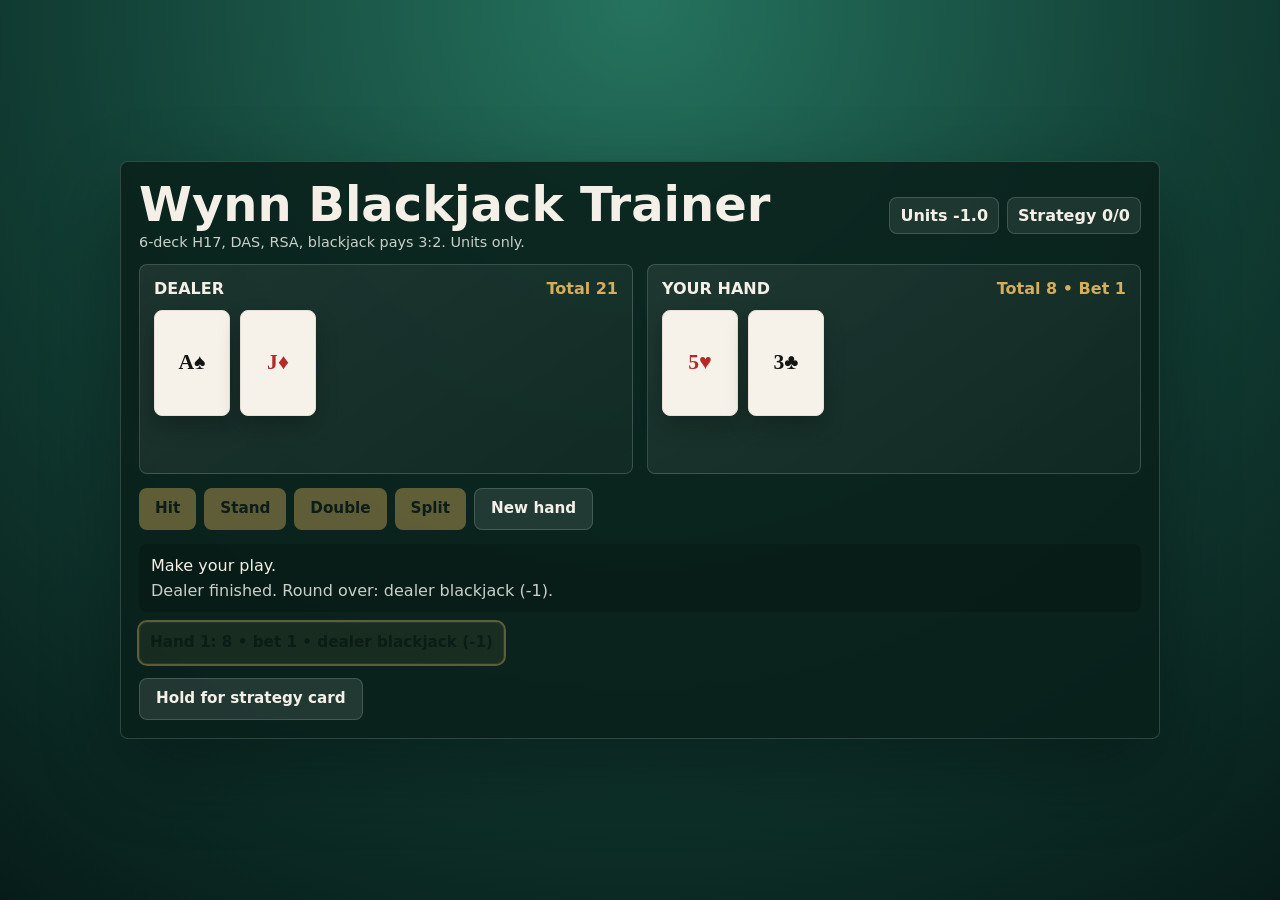
==== blackjack-trainer/index.html @ f24efb58 "Add blackjack trainer split hand flow" ====
<!doctype html>
<html lang="en">
  <head>
    <meta charset="utf-8">
    <meta name="viewport" content="width=device-width, initial-scale=1">
    <title>Wynn Blackjack Trainer</title>
    <link rel="stylesheet" href="styles.css">
  </head>
  <body>
    <main class="table">
      <section class="trainer" aria-labelledby="title">
        <header class="topbar">
          <div>
            <h1 id="title">Wynn Blackjack Trainer</h1>
            <p>6-deck H17, DAS, RSA, blackjack pays 3:2. Units only.</p>
          </div>
          <div class="stats" aria-live="polite">
            <span id="bankroll">Units 0.0</span>
            <span id="accuracy">Strategy 0/0</span>
          </div>
        </header>

        <section class="felt" aria-live="polite">
          <div class="hand dealer-area">
            <div class="hand-heading">
              <h2>Dealer</h2>
              <span id="dealer-total"></span>
            </div>
            <div id="dealer-cards" class="cards"></div>
          </div>

          <div class="hand player-area">
            <div class="hand-heading">
              <h2 id="player-label">Your hand</h2>
              <span id="player-total"></span>
            </div>
            <div id="player-cards" class="cards"></div>
          </div>
        </section>

        <section class="controls">
          <button id="hit-button" type="button">Hit</button>
          <button id="stand-button" type="button">Stand</button>
          <button id="double-button" type="button">Double</button>
          <button id="split-button" type="button">Split</button>
          <button id="deal-button" class="secondary" type="button">New hand</button>
        </section>

        <section class="feedback" aria-live="polite">
          <p id="strategy-feedback">Make your play.</p>
          <p id="round-feedback"></p>
        </section>

        <section class="hands-strip" aria-label="Split hands">
          <div id="hand-tabs" class="hand-tabs"></div>
        </section>

        <section class="strategy-card-wrap">
          <button id="strategy-card-button" class="secondary hold-button" type="button">
            Hold for strategy card
          </button>
          <div id="strategy-card" class="strategy-card" hidden>
            <h2>Basic Strategy Card</h2>
            <div class="mini-grid">
              <div>
                <h3>Hard totals</h3>
                <p>17+: Stand. 13-16 stand vs 2-6, otherwise hit. 12 stands vs 4-6. 11 doubles all. 10 doubles vs 2-9. 9 doubles vs 3-6.</p>
              </div>
              <div>
                <h3>Soft totals</h3>
                <p>A,8 stands except double vs 6. A,7 doubles vs 2-6, stands vs 7-8, hits vs 9-A. A,2-A,6 double in strong dealer-bust spots.</p>
              </div>
              <div>
                <h3>Pairs</h3>
                <p>Always split A,A and 8,8. Never split 10s or 5s. Split 2s/3s/6s/7s in dealer weak spots. Split 9s except vs 7, 10, A.</p>
              </div>
              <div>
                <h3>Surrender note</h3>
                <p>Some Wynn tables offer late surrender, but this trainer uses only Hit, Stand, Double, Split. Surrender spots use the playable fallback.</p>
              </div>
            </div>
          </div>
        </section>
      </section>
    </main>
    <script src="script.js"></script>
  </body>
</html>
---- blackjack-trainer/styles.css ----
:root {
  color-scheme: dark;
  --felt: #123f35;
  --felt-light: #1a594b;
  --panel: #102a25;
  --ink: #f4f0e8;
  --muted: #c9d0c8;
  --gold: #d5ae5b;
  --red: #c94e47;
  --green: #66c28b;
  --edge: rgba(255, 255, 255, 0.16);
}

* {
  box-sizing: border-box;
}

body {
  margin: 0;
  min-height: 100vh;
  color: var(--ink);
  background: radial-gradient(circle at 50% 0%, #25735e 0%, var(--felt) 52%, #071c18 100%);
  font-family: Inter, ui-sans-serif, system-ui, -apple-system, BlinkMacSystemFont, "Segoe UI", sans-serif;
}

.table {
  min-height: 100vh;
  display: grid;
  place-items: center;
  padding: 14px;
}

.trainer {
  width: min(1040px, 100%);
  max-height: calc(100vh - 28px);
  overflow: auto;
  padding: 18px;
  border: 1px solid var(--edge);
  border-radius: 8px;
  background: rgba(10, 32, 27, 0.88);
  box-shadow: 0 28px 80px rgba(0, 0, 0, 0.32);
}

.topbar,
.hand-heading,
.controls,
.stats,
.game-row,
.hand-tabs {
  display: flex;
  align-items: center;
}

.topbar {
  justify-content: space-between;
  gap: 18px;
  margin-bottom: 14px;
}

h1,
h2,
h3,
p {
  margin: 0;
}

h1 {
  font-size: clamp(1.7rem, 4vw, 3rem);
  line-height: 1;
}

.topbar p {
  margin-top: 6px;
  color: var(--muted);
  font-size: 0.9rem;
}

.stats {
  gap: 8px;
  flex-wrap: wrap;
  justify-content: flex-end;
}

.stats span,
.hand-tabs button {
  padding: 8px 10px;
  border: 1px solid var(--edge);
  border-radius: 8px;
  background: rgba(255, 255, 255, 0.08);
  font-weight: 800;
}

.felt {
  display: grid;
  grid-template-columns: 1fr 1fr;
  gap: 14px;
}

.hand {
  min-height: 210px;
  padding: 14px;
  border: 1px solid var(--edge);
  border-radius: 8px;
  background: linear-gradient(145deg, rgba(255, 255, 255, 0.08), rgba(255, 255, 255, 0.03));
}

.hand-heading {
  justify-content: space-between;
  margin-bottom: 12px;
}

.hand-heading h2 {
  font-size: 1rem;
  text-transform: uppercase;
}

.hand-heading span {
  color: var(--gold);
  font-weight: 800;
}

.cards {
  display: flex;
  flex-wrap: wrap;
  gap: 10px;
}

.card {
  width: 76px;
  aspect-ratio: 0.72;
  display: grid;
  place-items: center;
  border-radius: 8px;
  border: 1px solid #e6e0d4;
  background: #f7f2e9;
  color: #141414;
  font: 900 1.35rem/1 Georgia, serif;
  box-shadow: 0 10px 22px rgba(0, 0, 0, 0.22);
}

.card.red {
  color: #b72828;
}

.card.back {
  border-color: var(--gold);
  background: repeating-linear-gradient(45deg, #143a55 0 8px, #0f2b40 8px 16px);
  color: transparent;
}

.controls {
  flex-wrap: wrap;
  gap: 8px;
  margin: 14px 0;
}

button {
  min-height: 42px;
  padding: 0 16px;
  border: 0;
  border-radius: 8px;
  color: #101410;
  background: var(--gold);
  font: 900 0.95rem/1 system-ui, sans-serif;
  cursor: pointer;
}

button:hover:not(:disabled) {
  filter: brightness(1.08);
}

button:disabled {
  opacity: 0.42;
  cursor: default;
}

button.secondary {
  color: var(--ink);
  background: rgba(255, 255, 255, 0.1);
  border: 1px solid var(--edge);
}

.feedback {
  display: grid;
  gap: 6px;
  min-height: 64px;
  padding: 12px;
  border-radius: 8px;
  background: rgba(0, 0, 0, 0.18);
}

#strategy-feedback.good {
  color: var(--green);
}

#strategy-feedback.bad {
  color: #ffaaa4;
}

#round-feedback {
  color: var(--muted);
}

.hands-strip {
  margin-top: 10px;
}

.hand-tabs {
  gap: 8px;
  flex-wrap: wrap;
}

.hand-tabs button.active {
  outline: 2px solid var(--gold);
  background: rgba(213, 174, 91, 0.18);
}

.hand-tabs button:not(.active) {
  cursor: pointer;
}

.strategy-card-wrap {
  position: relative;
  margin-top: 14px;
}

.strategy-card {
  position: absolute;
  left: 0;
  bottom: 52px;
  z-index: 5;
  width: min(720px, 100%);
  padding: 16px;
  border: 1px solid var(--gold);
  border-radius: 8px;
  background: #f8f1df;
  color: #19150f;
  box-shadow: 0 20px 80px rgba(0, 0, 0, 0.42);
}

.strategy-card h2 {
  margin-bottom: 10px;
}

.mini-grid {
  display: grid;
  grid-template-columns: repeat(2, minmax(0, 1fr));
  gap: 12px;
}

.mini-grid div {
  padding: 10px;
  border: 1px solid #d8c797;
  border-radius: 8px;
}

.mini-grid h3 {
  margin-bottom: 6px;
  font-size: 0.85rem;
  text-transform: uppercase;
}

.mini-grid p {
  font-size: 0.9rem;
  line-height: 1.35;
}

@media (max-width: 760px) {
  .topbar,
  .felt,
  .mini-grid {
    grid-template-columns: 1fr;
  }

  .topbar,
  .felt {
    display: grid;
  }

  .card {
    width: 60px;
  }
}
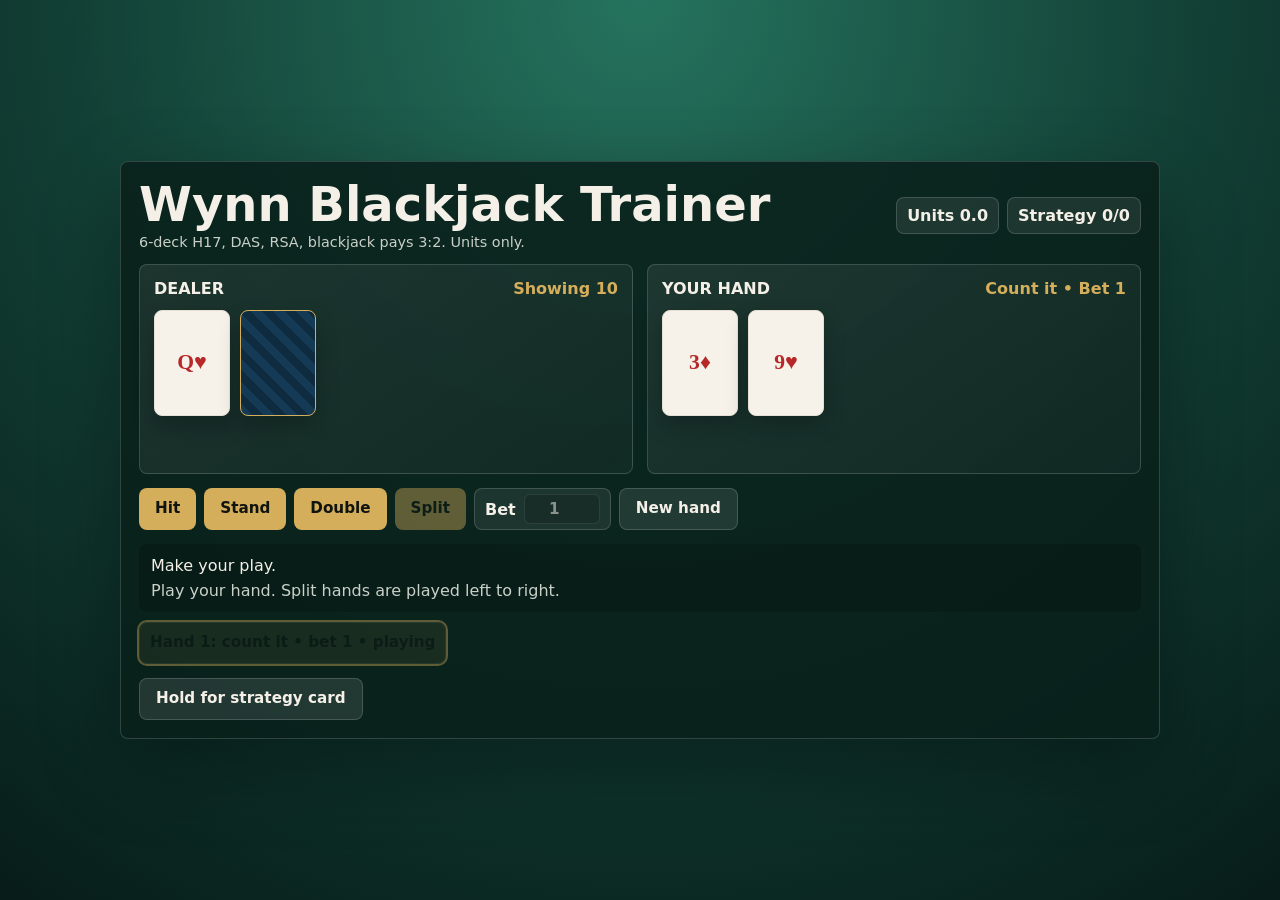
==== commit 7e545919: "Add betting controls and strategy chart" ====
--- a/blackjack-trainer/index.html
+++ b/blackjack-trainer/index.html
@@ -43,6 +43,10 @@
           <button id="stand-button" type="button">Stand</button>
           <button id="double-button" type="button">Double</button>
           <button id="split-button" type="button">Split</button>
+          <label class="bet-control">
+            Bet
+            <input id="bet-input" type="number" min="1" max="100" step="1" value="1">
+          </label>
           <button id="deal-button" class="secondary" type="button">New hand</button>
         </section>
 
@@ -60,25 +64,9 @@
             Hold for strategy card
           </button>
           <div id="strategy-card" class="strategy-card" hidden>
-            <h2>Basic Strategy Card</h2>
-            <div class="mini-grid">
-              <div>
-                <h3>Hard totals</h3>
-                <p>17+: Stand. 13-16 stand vs 2-6, otherwise hit. 12 stands vs 4-6. 11 doubles all. 10 doubles vs 2-9. 9 doubles vs 3-6.</p>
-              </div>
-              <div>
-                <h3>Soft totals</h3>
-                <p>A,8 stands except double vs 6. A,7 doubles vs 2-6, stands vs 7-8, hits vs 9-A. A,2-A,6 double in strong dealer-bust spots.</p>
-              </div>
-              <div>
-                <h3>Pairs</h3>
-                <p>Always split A,A and 8,8. Never split 10s or 5s. Split 2s/3s/6s/7s in dealer weak spots. Split 9s except vs 7, 10, A.</p>
-              </div>
-              <div>
-                <h3>Surrender note</h3>
-                <p>Some Wynn tables offer late surrender, but this trainer uses only Hit, Stand, Double, Split. Surrender spots use the playable fallback.</p>
-              </div>
-            </div>
+            <h2>H17 Basic Strategy</h2>
+            <p class="card-note">Wynn-style 6-deck H17, DAS, RSA. Surrender spots fall back to the playable action in this trainer.</p>
+            <div id="strategy-card-tables" class="strategy-tables"></div>
           </div>
         </section>
       </section>
--- a/blackjack-trainer/styles.css
+++ b/blackjack-trainer/styles.css
@@ -154,6 +154,34 @@
   margin: 14px 0;
 }
 
+.bet-control {
+  min-height: 42px;
+  display: inline-flex;
+  align-items: center;
+  gap: 8px;
+  padding: 0 10px;
+  border: 1px solid var(--edge);
+  border-radius: 8px;
+  color: var(--ink);
+  background: rgba(255, 255, 255, 0.08);
+  font-weight: 900;
+}
+
+.bet-control input {
+  width: 76px;
+  min-height: 30px;
+  border: 1px solid var(--edge);
+  border-radius: 6px;
+  color: var(--ink);
+  background: rgba(0, 0, 0, 0.25);
+  font: 900 0.95rem/1 system-ui, sans-serif;
+  text-align: center;
+}
+
+.bet-control input:disabled {
+  opacity: 0.5;
+}
+
 button {
   min-height: 42px;
   padding: 0 16px;
@@ -229,8 +257,10 @@
   left: 0;
   bottom: 52px;
   z-index: 5;
-  width: min(720px, 100%);
-  padding: 16px;
+  width: min(980px, calc(100vw - 28px));
+  max-height: min(76vh, 760px);
+  overflow: auto;
+  padding: 14px;
   border: 1px solid var(--gold);
   border-radius: 8px;
   background: #f8f1df;
@@ -238,37 +268,92 @@
   box-shadow: 0 20px 80px rgba(0, 0, 0, 0.42);
 }
 
+.strategy-card[hidden] {
+  display: none;
+}
+
 .strategy-card h2 {
-  margin-bottom: 10px;
-}
-
-.mini-grid {
-  display: grid;
-  grid-template-columns: repeat(2, minmax(0, 1fr));
+  margin-bottom: 4px;
+}
+
+.card-note {
+  margin-bottom: 12px;
+  color: #4d4332;
+  font-size: 0.85rem;
+}
+
+.strategy-tables {
+  display: grid;
+  grid-template-columns: repeat(3, minmax(0, 1fr));
   gap: 12px;
 }
 
-.mini-grid div {
-  padding: 10px;
-  border: 1px solid #d8c797;
-  border-radius: 8px;
-}
-
-.mini-grid h3 {
+.strategy-table-section {
+  min-width: 0;
+}
+
+.strategy-table-section h3 {
   margin-bottom: 6px;
   font-size: 0.85rem;
   text-transform: uppercase;
 }
 
-.mini-grid p {
-  font-size: 0.9rem;
-  line-height: 1.35;
+.strategy-table-section table {
+  width: 100%;
+  border-collapse: collapse;
+  table-layout: fixed;
+  overflow: hidden;
+  border-radius: 6px;
+  font-size: 0.72rem;
+}
+
+.strategy-table-section th,
+.strategy-table-section td {
+  border: 1px solid #d7cba8;
+  padding: 4px 3px;
+  text-align: center;
+}
+
+.strategy-table-section th {
+  background: #efe3bf;
+  color: #2c2518;
+  font-weight: 900;
+}
+
+.strategy-table-section td {
+  color: #111;
+  font-weight: 900;
+}
+
+.strategy-table-section td.hit {
+  background: #f3d46b;
+}
+
+.strategy-table-section td.stand {
+  background: #80c792;
+}
+
+.strategy-table-section td.double {
+  background: #83b8e8;
+}
+
+.strategy-table-section td.split {
+  background: #e9867d;
+}
+
+.strategy-table-section::after {
+  content: "H Hit   S Stand   D Double   P Split";
+  display: block;
+  margin-top: 6px;
+  color: #4d4332;
+  font-size: 0.72rem;
+  font-weight: 800;
 }
 
 @media (max-width: 760px) {
   .topbar,
   .felt,
-  .mini-grid {
+  .strategy-tables {
     grid-template-columns: 1fr;
   }
 
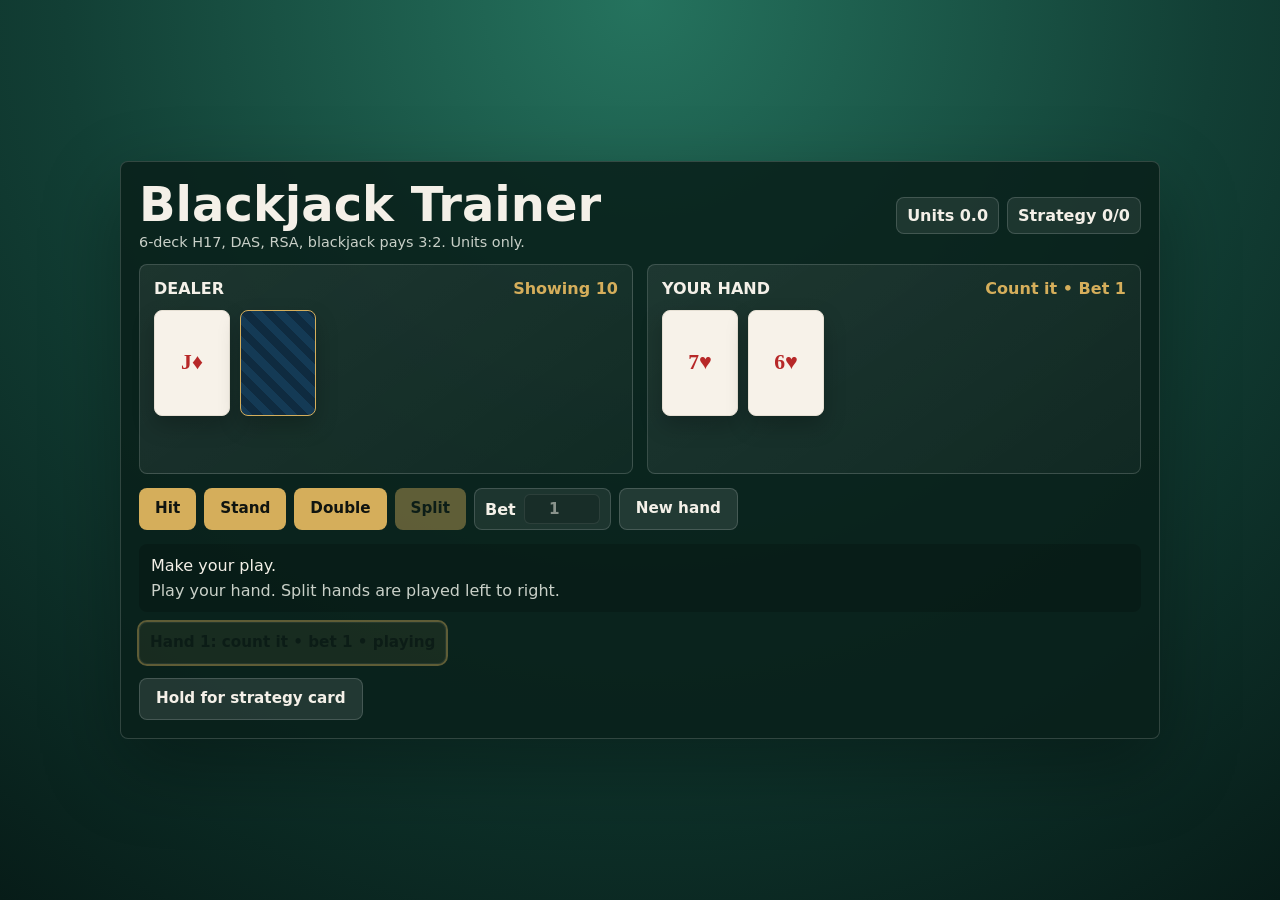
==== commit 11632341: "Rename trainer and simplify result message" ====
--- a/blackjack-trainer/index.html
+++ b/blackjack-trainer/index.html
@@ -3,7 +3,7 @@
   <head>
     <meta charset="utf-8">
     <meta name="viewport" content="width=device-width, initial-scale=1">
-    <title>Wynn Blackjack Trainer</title>
+    <title>Blackjack Trainer</title>
     <link rel="stylesheet" href="styles.css">
   </head>
   <body>
@@ -11,7 +11,7 @@
       <section class="trainer" aria-labelledby="title">
         <header class="topbar">
           <div>
-            <h1 id="title">Wynn Blackjack Trainer</h1>
+            <h1 id="title">Blackjack Trainer</h1>
             <p>6-deck H17, DAS, RSA, blackjack pays 3:2. Units only.</p>
           </div>
           <div class="stats" aria-live="polite">
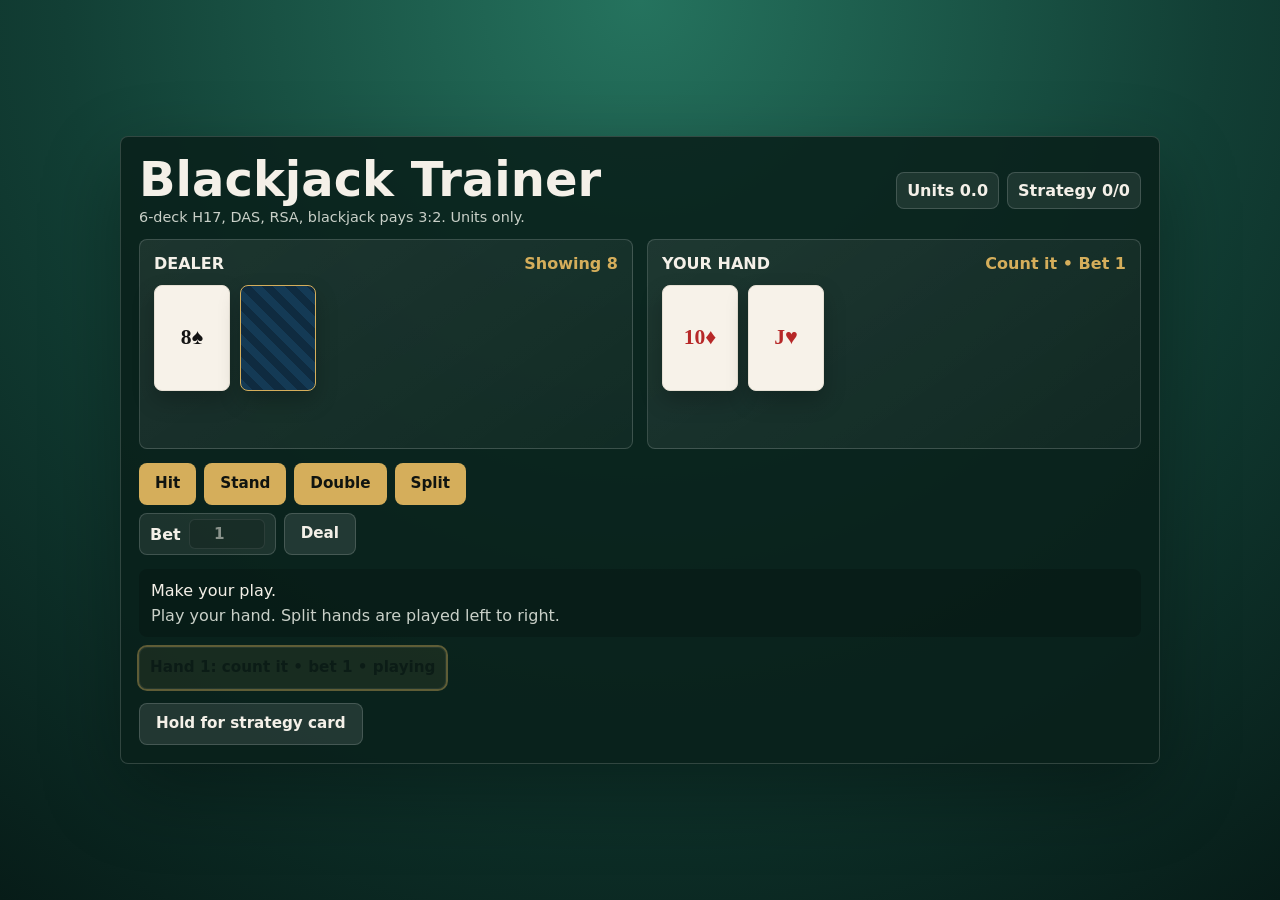
==== commit 425bccbc: "Move deal controls to separate row" ====
--- a/blackjack-trainer/index.html
+++ b/blackjack-trainer/index.html
@@ -43,11 +43,14 @@
           <button id="stand-button" type="button">Stand</button>
           <button id="double-button" type="button">Double</button>
           <button id="split-button" type="button">Split</button>
+        </section>
+
+        <section class="deal-controls">
           <label class="bet-control">
             Bet
             <input id="bet-input" type="number" min="1" max="100" step="1" value="1">
           </label>
-          <button id="deal-button" class="secondary" type="button">New hand</button>
+          <button id="deal-button" class="secondary" type="button">Deal</button>
         </section>
 
         <section class="feedback" aria-live="polite">
--- a/blackjack-trainer/styles.css
+++ b/blackjack-trainer/styles.css
@@ -148,10 +148,20 @@
   color: transparent;
 }
 
-.controls {
+.controls,
+.deal-controls {
   flex-wrap: wrap;
   gap: 8px;
+}
+
+.controls {
   margin: 14px 0;
+}
+
+.deal-controls {
+  display: flex;
+  align-items: center;
+  margin: -6px 0 14px;
 }
 
 .bet-control {
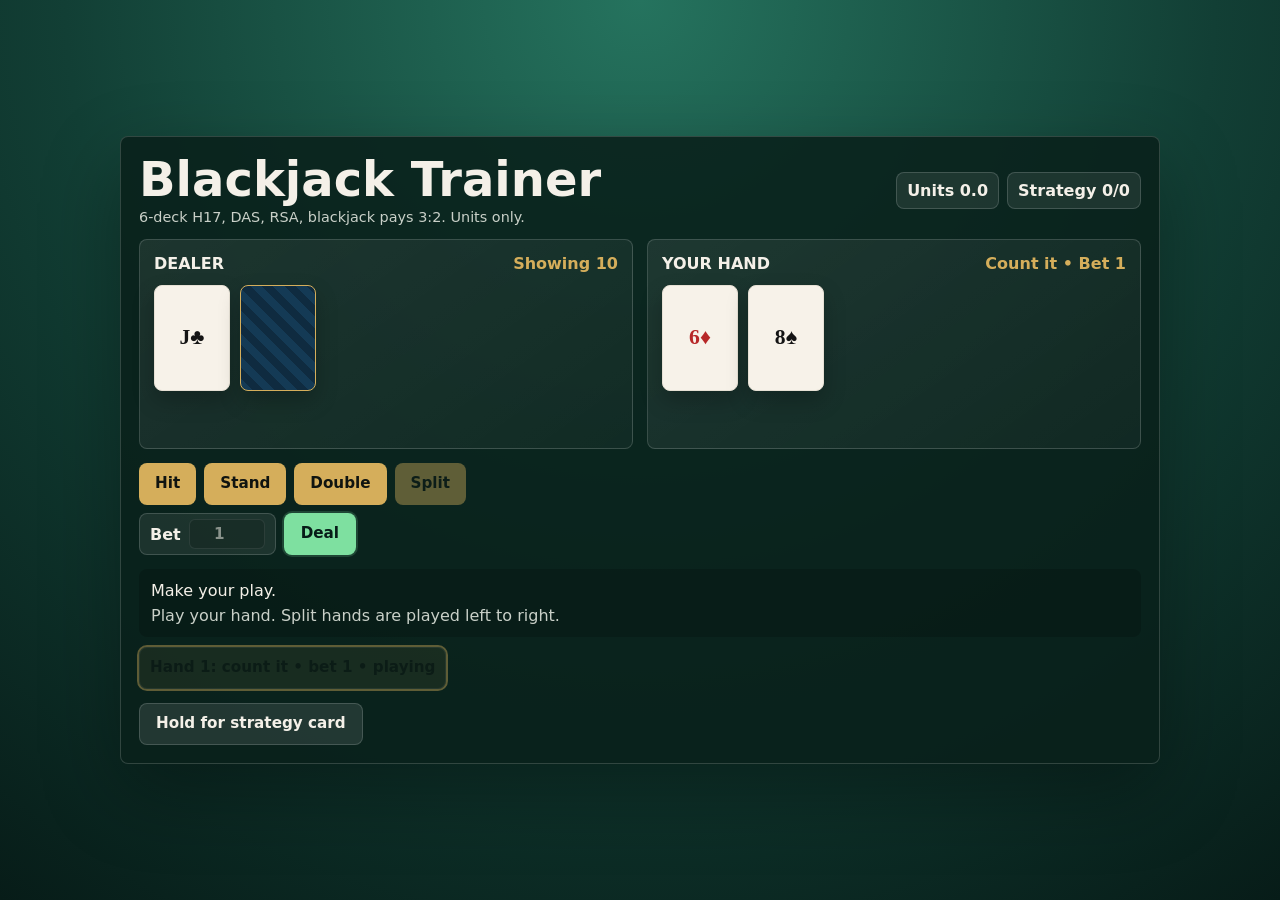
==== commit 2c72c0e1: "Highlight deal button" ====
--- a/blackjack-trainer/index.html
+++ b/blackjack-trainer/index.html
@@ -50,7 +50,7 @@
             Bet
             <input id="bet-input" type="number" min="1" max="100" step="1" value="1">
           </label>
-          <button id="deal-button" class="secondary" type="button">Deal</button>
+          <button id="deal-button" class="deal-button" type="button">Deal</button>
         </section>
 
         <section class="feedback" aria-live="polite">
--- a/blackjack-trainer/styles.css
+++ b/blackjack-trainer/styles.css
@@ -218,6 +218,17 @@
   border: 1px solid var(--edge);
 }
 
+.deal-button {
+  color: #071c18;
+  background: #7ee0a0;
+  border: 1px solid rgba(126, 224, 160, 0.8);
+  box-shadow: 0 0 0 2px rgba(126, 224, 160, 0.18);
+}
+
+.deal-button:hover:not(:disabled) {
+  background: #9bf0b8;
+}
+
 .feedback {
   display: grid;
   gap: 6px;
